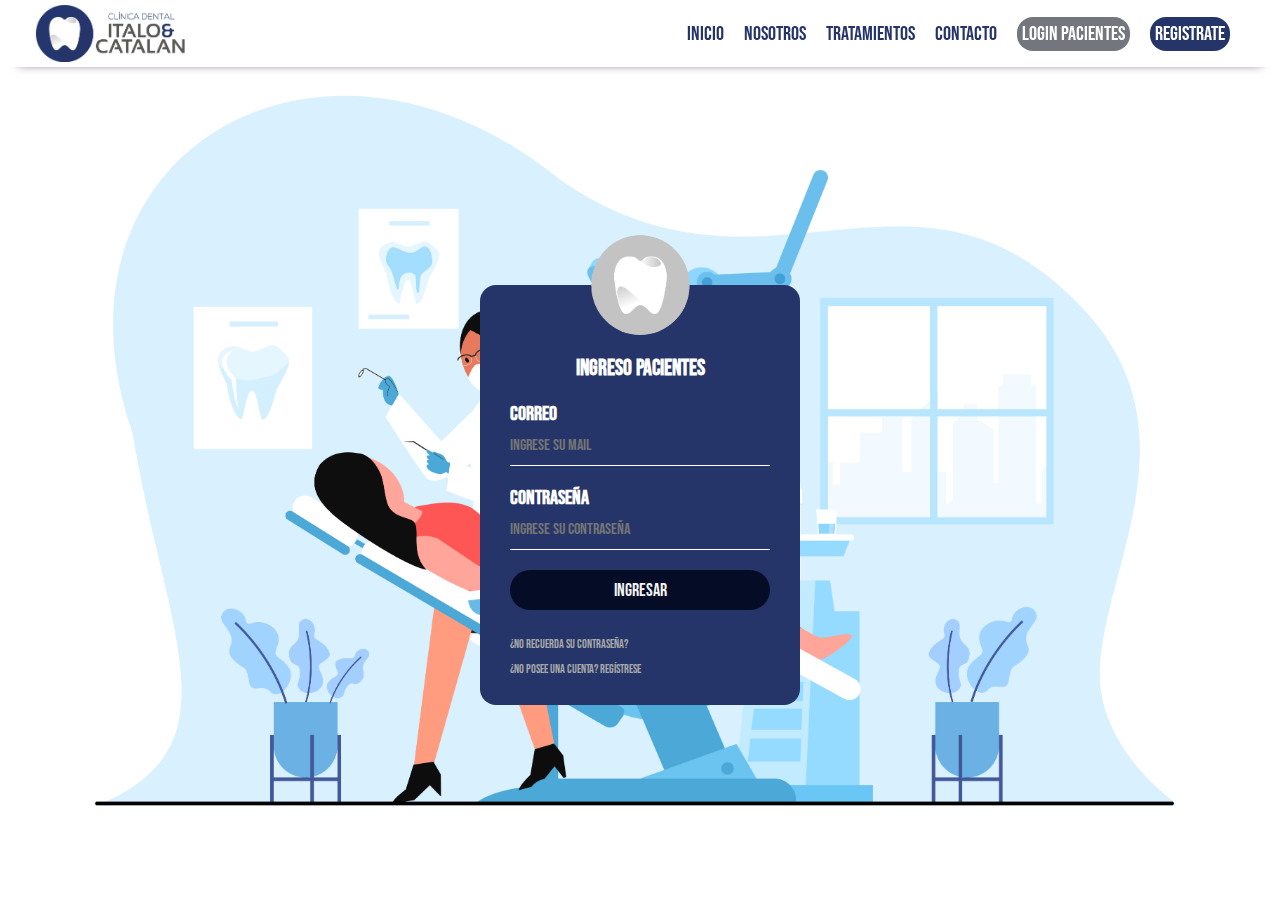
==== login.html @ b13b6cb9 "desktop first" ====
<!DOCTYPE html>
<html lang="es">
  <head>
    <meta charset="UTF-8" />
    <meta http-equiv="X-UA-Compatible" content="IE=edge" />
    <meta name="viewport" content="width=device-width, initial-scale=1.0" />
    <title>Acceso Pacientes - Clínica Dental Ítalo & Catalán</title>
    <link rel="preconnect" href="https://fonts.googleapis.com" />
    <link rel="preconnect" href="https://fonts.gstatic.com" crossorigin />
    <link
      href="https://fonts.googleapis.com/css2?family=Bebas+Neue&display=swap"
      rel="stylesheet"
    />
    <link rel="stylesheet" href="assets/styles2.css" />
  </head>
  <body>
    <header>
      <nav>
        <img src="assets/logo.png" class="logo" />
        <ul class="nav__ul">
          <li class="nav__link"><a href="index.html#herosection">Inicio</a></li>
          <li class="nav__link"><a href="index.html#info">Nosotros</a></li>
          <li class="nav__link">
            <a href="index.html#tratamientos">Tratamientos</a>
          </li>
          <li class="nav__link"><a href="index.html#contact">Contacto</a></li>
          <li class="nav__login"><a href="login.html">Login pacientes</a></li>
          <li class="nav__register"><a href="register.html">Registrate</a></li>
        </ul>
      </nav>
    </header>
    <section class="login">
      <div class="login-box">
        <img src="assets/user.png" class="avatar" alt="Avatar Image" />
        <h1>Ingreso Pacientes</h1>
        <form>
          <label for="mail">Correo</label>
          <input type="text" placeholder="Ingrese su mail" />
          <label for="password">Contraseña</label>
          <input type="password" placeholder="Ingrese su contraseña" />
          <input type="submit" value="Ingresar" />
          <a href="#">¿No recuerda su contraseña?</a><br />
          <a href="#">¿No posee una cuenta? Regístrese</a>
        </form>
      </div>
    </section>
  </body>
</html>
---- assets/styles2.css ----
:root {
  --text-blue: #253569;
  --text-gray: #4c5157f6;
  --text-white: #f3f4f6;
  --btn-bg: #050d26;
  --background: #e9eeff;
  --navbar-bg: #ffff;
  --sec-background: ##c8ccd9;
}

section[id] {
  scroll-margin-top: 75px;
}

* {
  margin: 0;
  padding: 0;
  box-sizing: border-box;
  font-family: "Bebas Neue", sans-serif;
  font-size: 20px;
  text-decoration: none;
  list-style-type: none;
}

html {
  scroll-behavior: smooth;
}

/* navbar */

nav {
  display: flex;
  justify-content: space-between;
  align-items: center;
  background-color: var(--navbar-bg);
  box-shadow: 0 16px 10px -18px #816780;
  position: fixed;
  top: 0;
  width: 100%;
  z-index: 9999;
}

.nav__ul {
  list-style: none;
  display: flex;
  align-items: center;
  gap: 20px;
  margin-right: 50px;
  justify-content: flex-end;
}

ul a {
  color: var(--text-blue);
  text-decoration: none;
}

.logo {
  display: flex;
  justify-content: flex-start;
  margin-top: 5px;
  margin-bottom: 5px;
  margin-left: 35px;
  width: 150px;
}

.nav__login {
  background-color: #74767d;
  padding: 5px;
  border-radius: 16px;
}

.nav__login a {
  color: white;
}
.nav__register {
  background-color: var(--text-blue);
  padding: 5px;
  border-radius: 16px;
}

.nav__register a {
  color: white;
}

a {
  transition: all 0.5s;
}
a:hover {
  color: var(--text-gray);
}

/* login */

body {
  margin: 0;
  padding: 0;
  background: url(../assets/hero-img.jpg) no-repeat center top;
  background-size: cover;
  height: 100vh;
}

.login-box {
  width: 320px;
  height: 420px;
  background: var(--text-blue);
  color: #fff;
  left: 50%;
  top: 55%;
  position: absolute;
  transform: translate(-50%, -50%);
  box-sizing: border-box;
  padding: 70px 30px;
  border-radius: 16px;
}

.login-box .avatar {
  width: 100px;
  height: 100px;
  border-radius: 50%;
  position: absolute;
  top: -50px;
  left: calc(50% - 50px);
}

.login-box h1 {
  margin: 0;
  padding: 0 0 20px;
  text-align: center;
  font-size: 22px;
}

.login-box label {
  margin: 0;
  padding: 0;
  font-weight: bold;
  display: block;
}

.login-box input {
  width: 100%;
  margin-bottom: 20px;
}

.login-box input[type="text"],
.login-box input[type="password"] {
  border: none;
  border-bottom: 1px solid #fff;
  background: transparent;
  outline: none;
  height: 40px;
  color: #fff;
  font-size: 16px;
}

.login-box input[type="submit"] {
  border: none;
  outline: none;
  height: 40px;
  background: var(--btn-bg);
  color: var(--text-white);
  font-size: 18px;
  border-radius: 20px;
}

.login-box input[type="submit"]:hover {
  cursor: pointer;
  background: var(--text-white);
  color: var(--text-blue);
}

.login-box a {
  text-decoration: none;
  font-size: 12px;
  line-height: 20px;
  color: darkgrey;
}

.login-box a:hover {
  color: #fff;
}

/* register */

body {
  margin: 0;
  padding: 0;
  background: url(../assets/hero-img.jpg) no-repeat center top;
  background-size: cover;
  height: 100vh;
}

.register-box {
  width: 320px;
  height: 520px;
  background: var(--text-blue);
  color: #fff;
  left: 50%;
  top: 65%;
  position: absolute;
  transform: translate(-50%, -50%);
  box-sizing: border-box;
  padding: 70px 30px;
  border-radius: 16px;
}

.register-box .avatar {
  width: 100px;
  height: 100px;
  border-radius: 50%;
  position: absolute;
  top: -50px;
  left: calc(50% - 50px);
}

.register-box h1 {
  margin: 0;
  padding: 0 0 20px;
  text-align: center;
  font-size: 22px;
}

.register-box label {
  margin: 0;
  padding: 0;
  font-weight: bold;
  display: block;
}

.register-box input {
  width: 100%;
  margin-bottom: 20px;
}

.register-box input[type="text"],
.register-box input[type="password"] {
  border: none;
  border-bottom: 1px solid #fff;
  background: transparent;
  outline: none;
  height: 40px;
  color: #fff;
  font-size: 16px;
}

.register-box input[type="submit"] {
  border: none;
  outline: none;
  height: 40px;
  background: var(--btn-bg);
  color: var(--text-white);
  font-size: 18px;
  border-radius: 20px;
}

.register-box input[type="submit"]:hover {
  cursor: pointer;
  background: var(--text-white);
  color: var(--text-blue);
}

.register-box a {
  text-decoration: none;
  font-size: 12px;
  line-height: 20px;
  color: darkgrey;
}

.register-box a:hover {
  color: #fff;
}
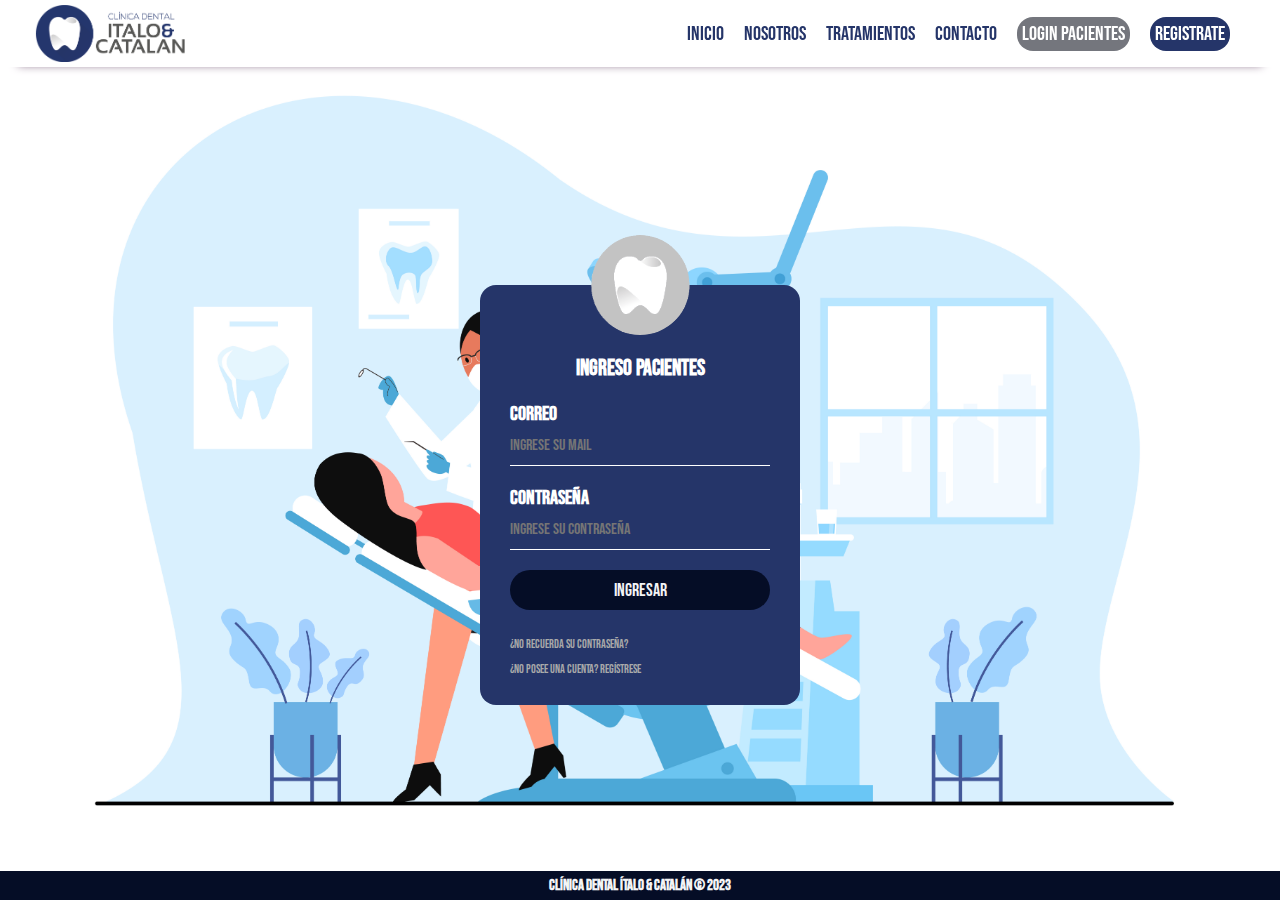
==== commit ea686d26: "test login" ====
--- a/login.html
+++ b/login.html
@@ -8,28 +8,33 @@
     <link rel="preconnect" href="https://fonts.googleapis.com" />
     <link rel="preconnect" href="https://fonts.gstatic.com" crossorigin />
     <link
+    rel="stylesheet"
+    href="https://cdnjs.cloudflare.com/ajax/libs/font-awesome/6.4.0/css/all.min.css"
+  />
+    <link
       href="https://fonts.googleapis.com/css2?family=Bebas+Neue&display=swap"
       rel="stylesheet"
     />
     <link rel="stylesheet" href="assets/styles2.css" />
   </head>
   <body>
-    <header>
-      <nav>
+    <header class="header">
+      <nav class="navbar">
         <img src="assets/logo.png" class="logo" />
-        <ul class="nav__ul">
-          <li class="nav__link"><a href="index.html#herosection">Inicio</a></li>
-          <li class="nav__link"><a href="index.html#info">Nosotros</a></li>
-          <li class="nav__link">
-            <a href="index.html#tratamientos">Tratamientos</a>
+        <label for="toggle-menu"><i class="fa-solid fa-bars" style="color: #192345;"></i></label>
+        <input type="checkbox" id="toggle-menu" />
+        <ul class="navbar-list">
+          <li class="navbar-link"><a href="index.html#herosection">Inicio</a></li>
+          <li class="navbar-link"><a href="index.html#info">Nosotros</a></li>
+          <li class="navbar-link"><a href="index.html#tratamientos">Tratamientos</a></li>
+          <li class="navbar-link"><a href="index.html#contact">Contacto</a></li>
+          <li class="navbar-login"><a href="login.html">Login Pacientes</a></li>
+          <li class="navbar-register">
+            <a href="register.html">Registrate</a>
           </li>
-          <li class="nav__link"><a href="index.html#contact">Contacto</a></li>
-          <li class="nav__login"><a href="login.html">Login pacientes</a></li>
-          <li class="nav__register"><a href="register.html">Registrate</a></li>
         </ul>
-      </nav>
     </header>
-    <section class="login">
+    <section id="login">
       <div class="login-box">
         <img src="assets/user.png" class="avatar" alt="Avatar Image" />
         <h1>Ingreso Pacientes</h1>
@@ -44,5 +49,10 @@
         </form>
       </div>
     </section>
+    <footer>
+      <div class="div-footer">
+        <h6>Clínica Dental ÍTalo & Catalán © 2023</h6>
+      </div>
+    </footer>
   </body>
 </html>
--- a/assets/styles2.css
+++ b/assets/styles2.css
@@ -37,10 +37,13 @@
   position: fixed;
   top: 0;
   width: 100%;
-  z-index: 9999;
-}
-
-.nav__ul {
+}
+
+.navbar {
+  z-index: 999;
+}
+
+.navbar ul {
   list-style: none;
   display: flex;
   align-items: center;
@@ -63,22 +66,22 @@
   width: 150px;
 }
 
-.nav__login {
+.navbar-login {
   background-color: #74767d;
   padding: 5px;
   border-radius: 16px;
 }
 
-.nav__login a {
+.navbar-login a {
   color: white;
 }
-.nav__register {
+.navbar-register {
   background-color: var(--text-blue);
   padding: 5px;
   border-radius: 16px;
 }
 
-.nav__register a {
+.navbar-register a {
   color: white;
 }
 
@@ -87,6 +90,15 @@
 }
 a:hover {
   color: var(--text-gray);
+}
+
+.navbar i {
+  font-size: 36px;
+  display: none;
+}
+
+#toggle-menu {
+  display: none;
 }
 
 /* login */
@@ -268,3 +280,95 @@
 .register-box a:hover {
   color: #fff;
 }
+
+/* footer */
+
+footer {
+  background: var(--background);
+  display: flex;
+  flex-direction: column;
+  align-items: center;
+  justify-content: center;
+  width: 100%;
+  margin-bottom: 20px;
+}
+
+.div-footer {
+  display: flex;
+  flex-direction: column-reverse;
+  justify-content: center;
+  align-items: center;
+  gap: 10px;
+  padding: 5px;
+  background: var(--btn-bg);
+  position: fixed;
+  bottom: 0;
+  left: 0;
+  width: 100%;
+}
+
+.div-footer h6 {
+  font-size: 15px;
+  color: var(--text-white);
+}
+
+/* MEDIAQUERIES MOBILE */
+@media (max-width: 576px) {
+  .navbar {
+    z-index: 999;
+  }
+
+  .navbar ul {
+    width: 100%;
+    position: absolute;
+    top: 62px;
+    left: 0;
+    flex-direction: column;
+    align-items: center;
+    justify-content: center;
+    display: none;
+    background: #fff;
+    gap: 20px;
+  }
+
+  .navbar i {
+    display: block;
+    padding-right: 50px;
+  }
+
+  #toggle-menu:checked ~ .navbar-list {
+    display: flex;
+  }
+
+  .navbar-login {
+    background-color: #fff;
+  }
+
+  .navbar-login a {
+    color: var(--text-blue);
+  }
+  .navbar-register {
+    background-color: #fff;
+  }
+
+  .navbar-register a {
+    color: var(--text-blue);
+  }
+
+  body {
+    background: radial-gradient(
+      circle,
+      rgba(255, 242, 248, 1) 0%,
+      rgba(148, 187, 233, 1) 100%
+    );
+    background-size: cover;
+  }
+
+  .login-box {
+    top: 55%;
+  }
+
+  .register-box {
+    top: 65%;
+  }
+}
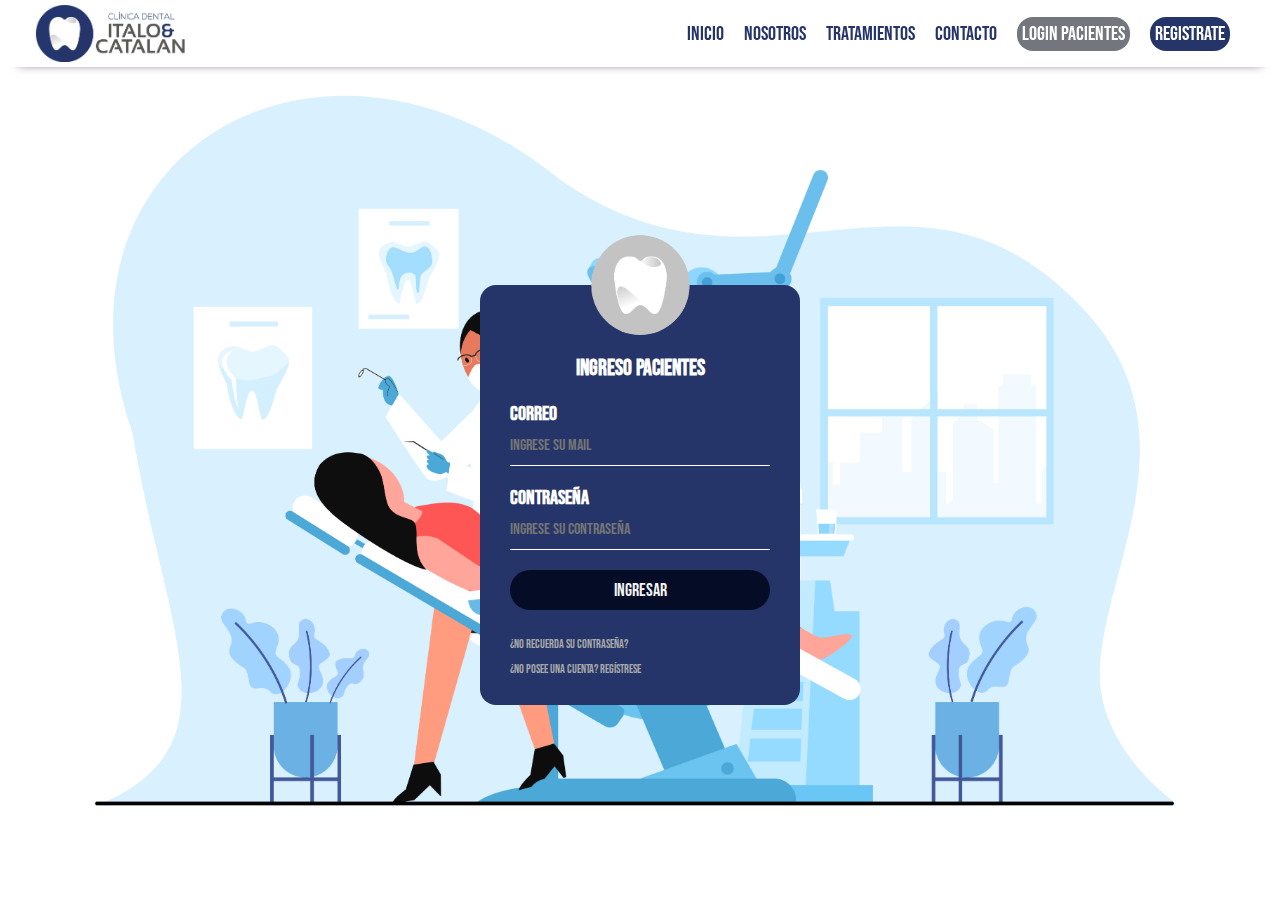
==== commit 4602a5e3: "test" ====
--- a/login.html
+++ b/login.html
@@ -49,10 +49,5 @@
         </form>
       </div>
     </section>
-    <footer>
-      <div class="div-footer">
-        <h6>Clínica Dental ÍTalo & Catalán © 2023</h6>
-      </div>
-    </footer>
   </body>
 </html>
--- a/assets/styles2.css
+++ b/assets/styles2.css
@@ -198,7 +198,11 @@
   padding: 0;
   background: url(../assets/hero-img.jpg) no-repeat center top;
   background-size: cover;
-  height: 100vh;
+  height: 100%;
+}
+
+.register {
+  padding-bottom: 200px;
 }
 
 .register-box {
@@ -213,6 +217,7 @@
   box-sizing: border-box;
   padding: 70px 30px;
   border-radius: 16px;
+  border: 50px;
 }
 
 .register-box .avatar {
@@ -279,37 +284,6 @@
 
 .register-box a:hover {
   color: #fff;
-}
-
-/* footer */
-
-footer {
-  background: var(--background);
-  display: flex;
-  flex-direction: column;
-  align-items: center;
-  justify-content: center;
-  width: 100%;
-  margin-bottom: 20px;
-}
-
-.div-footer {
-  display: flex;
-  flex-direction: column-reverse;
-  justify-content: center;
-  align-items: center;
-  gap: 10px;
-  padding: 5px;
-  background: var(--btn-bg);
-  position: fixed;
-  bottom: 0;
-  left: 0;
-  width: 100%;
-}
-
-.div-footer h6 {
-  font-size: 15px;
-  color: var(--text-white);
 }
 
 /* MEDIAQUERIES MOBILE */
@@ -365,10 +339,10 @@
   }
 
   .login-box {
-    top: 55%;
+    top: 65%;
   }
 
   .register-box {
-    top: 65%;
-  }
-}
+    top: 75%;
+  }
+}
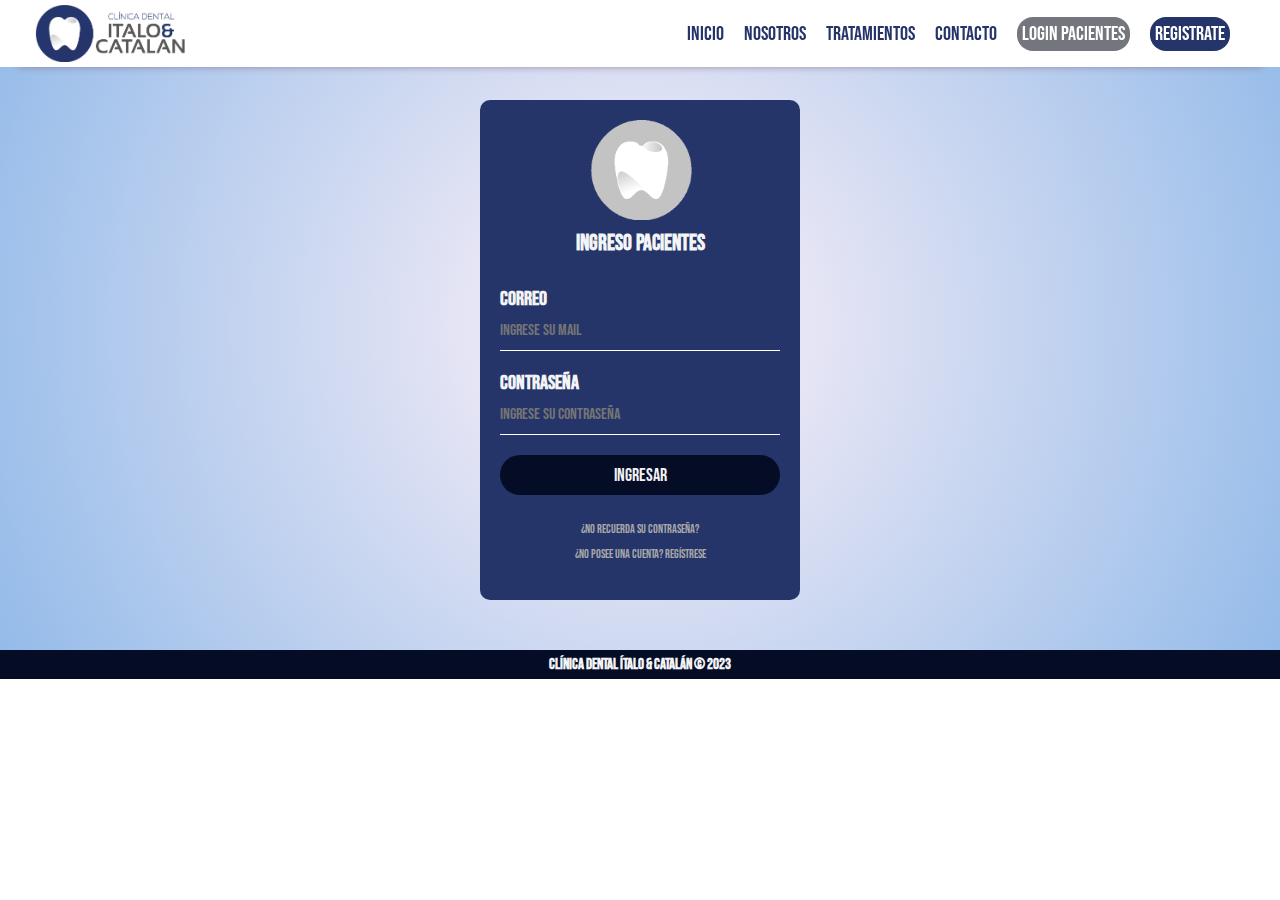
==== commit ab6bcec6: "test" ====
--- a/login.html
+++ b/login.html
@@ -4,50 +4,59 @@
     <meta charset="UTF-8" />
     <meta http-equiv="X-UA-Compatible" content="IE=edge" />
     <meta name="viewport" content="width=device-width, initial-scale=1.0" />
-    <title>Acceso Pacientes - Clínica Dental Ítalo & Catalán</title>
+    <title>Clínica Dental Ítalo & Catalán</title>
     <link rel="preconnect" href="https://fonts.googleapis.com" />
     <link rel="preconnect" href="https://fonts.gstatic.com" crossorigin />
-    <link
-    rel="stylesheet"
-    href="https://cdnjs.cloudflare.com/ajax/libs/font-awesome/6.4.0/css/all.min.css"
-  />
     <link
       href="https://fonts.googleapis.com/css2?family=Bebas+Neue&display=swap"
       rel="stylesheet"
     />
+    <link
+      rel="stylesheet"
+      href="https://cdnjs.cloudflare.com/ajax/libs/font-awesome/6.4.0/css/all.min.css"
+    />
     <link rel="stylesheet" href="assets/styles2.css" />
   </head>
   <body>
+
     <header class="header">
       <nav class="navbar">
         <img src="assets/logo.png" class="logo" />
         <label for="toggle-menu"><i class="fa-solid fa-bars" style="color: #192345;"></i></label>
         <input type="checkbox" id="toggle-menu" />
         <ul class="navbar-list">
-          <li class="navbar-link"><a href="index.html#herosection">Inicio</a></li>
-          <li class="navbar-link"><a href="index.html#info">Nosotros</a></li>
-          <li class="navbar-link"><a href="index.html#tratamientos">Tratamientos</a></li>
-          <li class="navbar-link"><a href="index.html#contact">Contacto</a></li>
+          <li class="navbar-link"><a href="#herosection">Inicio</a></li>
+          <li class="navbar-link"><a href="#info">Nosotros</a></li>
+          <li class="navbar-link"><a href="#tratamientos">Tratamientos</a></li>
+          <li class="navbar-link"><a href="#contact">Contacto</a></li>
           <li class="navbar-login"><a href="login.html">Login Pacientes</a></li>
           <li class="navbar-register">
             <a href="register.html">Registrate</a>
           </li>
         </ul>
     </header>
-    <section id="login">
-      <div class="login-box">
-        <img src="assets/user.png" class="avatar" alt="Avatar Image" />
-        <h1>Ingreso Pacientes</h1>
-        <form>
-          <label for="mail">Correo</label>
-          <input type="text" placeholder="Ingrese su mail" />
-          <label for="password">Contraseña</label>
-          <input type="password" placeholder="Ingrese su contraseña" />
-          <input type="submit" value="Ingresar" />
-          <a href="#">¿No recuerda su contraseña?</a><br />
-          <a href="#">¿No posee una cuenta? Regístrese</a>
-        </form>
-      </div>
-    </section>
+    <main>
+      <section id="login">
+        <div class="login-container">            
+          <div class="login-card">
+            <div class="avatar-img">
+    <img src="assets/user.png" alt="Avatar Image" />           
+            </div>
+            <h1>Ingreso Pacientes</h1>
+            <form>
+              <label for="mail">Correo</label>
+              <input type="text" placeholder="Ingrese su mail" />
+              <label for="password">Contraseña</label>
+              <input type="password" placeholder="Ingrese su contraseña" />
+              <input type="submit" value="Ingresar" />
+              <a href="#">¿No recuerda su contraseña?</a><br />
+              <a href="#">¿No posee una cuenta? Regístrese</a>
+            </form>
+          </div>
+      </section>
+    </main>
+    <div class="div-footer">
+      <h6>Clínica Dental ÍTalo & Catalán © 2023</h6>
+    </div>
   </body>
 </html>
--- a/assets/styles2.css
+++ b/assets/styles2.css
@@ -39,10 +39,6 @@
   width: 100%;
 }
 
-.navbar {
-  z-index: 999;
-}
-
 .navbar ul {
   list-style: none;
   display: flex;
@@ -103,58 +99,77 @@
 
 /* login */
 
-body {
-  margin: 0;
-  padding: 0;
-  background: url(../assets/hero-img.jpg) no-repeat center top;
+#login {
+  padding-top: 100px;
+  padding-bottom: 50px;
+  display: flex;
+  justify-content: center;
+  align-items: center;
+  flex-direction: column;
+  gap: 50px;
+  background: radial-gradient(
+    circle,
+    rgba(255, 242, 248, 1) 0%,
+    rgba(148, 187, 233, 1) 100%
+  );
   background-size: cover;
-  height: 100vh;
-}
-
-.login-box {
-  width: 320px;
-  height: 420px;
-  background: var(--text-blue);
-  color: #fff;
-  left: 50%;
-  top: 55%;
-  position: absolute;
-  transform: translate(-50%, -50%);
-  box-sizing: border-box;
-  padding: 70px 30px;
-  border-radius: 16px;
-}
-
-.login-box .avatar {
+}
+
+.login-container {
+  display: flex;
+  justify-content: center;
+  align-items: center;
+  flex-wrap: wrap;
+  gap: 20px;
+}
+
+.avatar-img {
   width: 100px;
   height: 100px;
   border-radius: 50%;
-  position: absolute;
-  top: -50px;
-  left: calc(50% - 50px);
-}
-
-.login-box h1 {
+}
+
+.login-container img {
+  height: 100px;
+}
+
+.login-card {
+  width: 320px;
+  height: 500px;
+  padding: 20px;
+  display: flex;
+  flex-direction: column;
+  align-items: center;
+  text-align: center;
+  background: var(--text-blue);
+  border-radius: 10px;
+  gap: 10px;
+}
+
+.login-card h1 {
   margin: 0;
   padding: 0 0 20px;
   text-align: center;
   font-size: 22px;
-}
-
-.login-box label {
+  color: var(--text-white);
+}
+
+.login-card label {
   margin: 0;
   padding: 0;
   font-weight: bold;
   display: block;
-}
-
-.login-box input {
+  color: var(--text-white);
+  text-align: left;
+}
+
+.login-card input {
   width: 100%;
   margin-bottom: 20px;
 }
 
-.login-box input[type="text"],
-.login-box input[type="password"] {
+.login-card input[type="text"],
+.login-card input[type="password"] {
   border: none;
   border-bottom: 1px solid #fff;
   background: transparent;
@@ -164,7 +179,7 @@
   font-size: 16px;
 }
 
-.login-box input[type="submit"] {
+.login-card input[type="submit"] {
   border: none;
   outline: none;
   height: 40px;
@@ -174,82 +189,113 @@
   border-radius: 20px;
 }
 
-.login-box input[type="submit"]:hover {
+.login-card input[type="submit"]:hover {
   cursor: pointer;
   background: var(--text-white);
   color: var(--text-blue);
 }
 
-.login-box a {
+.login-card a {
   text-decoration: none;
   font-size: 12px;
   line-height: 20px;
   color: darkgrey;
 }
 
-.login-box a:hover {
+.login-card a:hover {
   color: #fff;
 }
 
+/* footer */
+
+.div-footer {
+  display: flex;
+  flex-direction: column-reverse;
+  justify-content: center;
+  align-items: center;
+  gap: 10px;
+  padding: 5px;
+  background: var(--btn-bg);
+}
+
+.div-footer h6 {
+  font-size: 15px;
+  color: var(--text-white);
+}
+
 /* register */
 
-body {
-  margin: 0;
-  padding: 0;
-  background: url(../assets/hero-img.jpg) no-repeat center top;
+#register {
+  padding-top: 100px;
+  padding-bottom: 50px;
+  display: flex;
+  justify-content: center;
+  align-items: center;
+  flex-direction: column;
+  gap: 50px;
+  background: radial-gradient(
+    circle,
+    rgba(255, 242, 248, 1) 0%,
+    rgba(148, 187, 233, 1) 100%
+  );
   background-size: cover;
-  height: 100%;
-}
-
-.register {
-  padding-bottom: 200px;
-}
-
-.register-box {
-  width: 320px;
-  height: 520px;
-  background: var(--text-blue);
-  color: #fff;
-  left: 50%;
-  top: 65%;
-  position: absolute;
-  transform: translate(-50%, -50%);
-  box-sizing: border-box;
-  padding: 70px 30px;
-  border-radius: 16px;
-  border: 50px;
-}
-
-.register-box .avatar {
+}
+
+.register-container {
+  display: flex;
+  justify-content: center;
+  align-items: center;
+  flex-wrap: wrap;
+  gap: 20px;
+}
+
+.avatar-img {
   width: 100px;
   height: 100px;
   border-radius: 50%;
-  position: absolute;
-  top: -50px;
-  left: calc(50% - 50px);
-}
-
-.register-box h1 {
+}
+
+.register-container img {
+  height: 100px;
+}
+
+.register-card {
+  width: 300px;
+  height: 600px;
+  padding: 20px;
+  display: flex;
+  flex-direction: column;
+  align-items: center;
+  text-align: center;
+  background: var(--text-blue);
+  border-radius: 10px;
+  gap: 10px;
+}
+
+.register-card h1 {
   margin: 0;
   padding: 0 0 20px;
   text-align: center;
   font-size: 22px;
-}
-
-.register-box label {
+  color: var(--text-white);
+}
+
+.register-card label {
   margin: 0;
   padding: 0;
   font-weight: bold;
   display: block;
-}
-
-.register-box input {
+  color: var(--text-white);
+  text-align: left;
+}
+
+.register-card input {
   width: 100%;
   margin-bottom: 20px;
 }
 
-.register-box input[type="text"],
-.register-box input[type="password"] {
+.register-card input[type="text"],
+.register-card input[type="password"] {
   border: none;
   border-bottom: 1px solid #fff;
   background: transparent;
@@ -259,7 +305,7 @@
   font-size: 16px;
 }
 
-.register-box input[type="submit"] {
+.register-card input[type="submit"] {
   border: none;
   outline: none;
   height: 40px;
@@ -269,20 +315,20 @@
   border-radius: 20px;
 }
 
-.register-box input[type="submit"]:hover {
+.register-card input[type="submit"]:hover {
   cursor: pointer;
   background: var(--text-white);
   color: var(--text-blue);
 }
 
-.register-box a {
+.register-card a {
   text-decoration: none;
   font-size: 12px;
   line-height: 20px;
   color: darkgrey;
 }
 
-.register-box a:hover {
+.register-card a:hover {
   color: #fff;
 }
 
